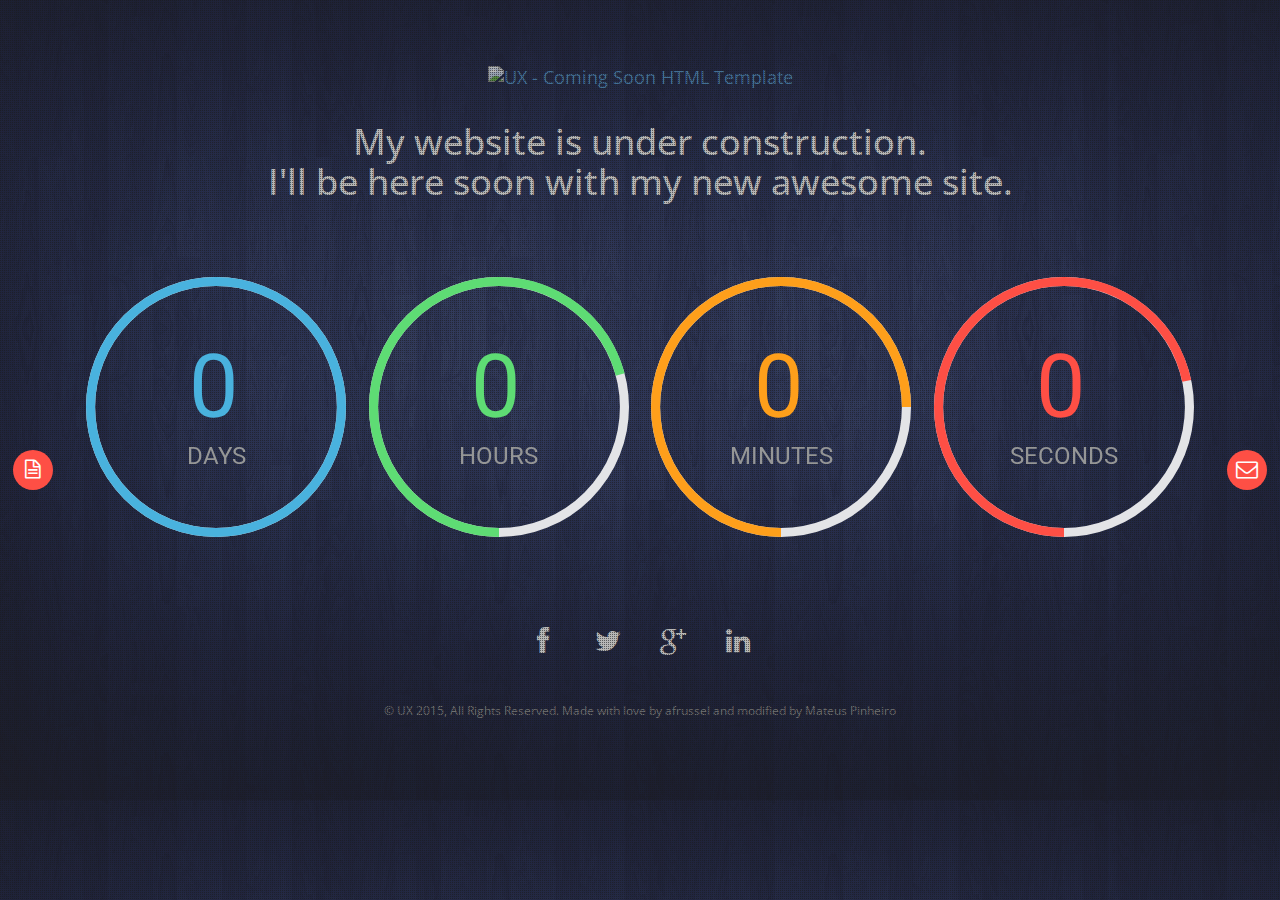
==== index.html @ 9ee0cca9 "Countdown and Resume" ====
<!DOCTYPE html>
<html lang="en">

<head>
	<meta charset="UTF-8">
    <meta http-equiv="X-UA-Compatible" content="IE=edge,chrome=1">
	<title>Mateus Pinheiro de Lima - Coming Soon</title>

    <link name="author" href="Mateus Pinheiro de Lima(Stevegates)" />
    <meta name="description" content="Coming Soon, Construction, website, HTML 5">

    <!-- Favicons -->
    <link rel="shortcut icon" href="assets/icons/favicon.ico">

    <!-- Mobile -->
	<meta name="viewport" content="width=device-width, minimum-scale=1.0, maximum-scale=1.0" />

	<!-- CSS start here -->
	<link rel="stylesheet" type="text/css" href="assets/css/bootstrap.min.css" media="screen">
	<link rel="stylesheet" type="text/css" href="assets/css/styles.css" />
	<link rel="stylesheet" type="text/css" href="assets/css/font-awesome.css">
	<link rel="stylesheet" type="text/css" href="assets/css/animate.css" />
	<!-- CSS end here -->

	<!-- Google fonts start here -->
	<link href='http://fonts.googleapis.com/css?family=Open+Sans' rel='stylesheet' type='text/css'>
	<link href='http://fonts.googleapis.com/css?family=Roboto:300' rel='stylesheet' type='text/css'>
	<!-- Google fonts end here -->
</head>
<body class="ux">
  <div class="bg-overlay"></div>
	<!-- Preloader start here -->
	<div id="preloader">
		<div id="status"></div>
	</div>
	<!-- Preloader end here -->
<!-- About Icon start here -->
	<div class="about-us">
		<a href="#" class="fa fa-file-text-o tool-tip" data-toggle="modal" data-target=".bs-example-modal-lg" data-placement="right" title="About"></a>
	</div>
<!-- About Icon end here -->
<!-- Contact Icon start here -->
	<div class="contact-us">
		<a href="#" class="fa fa-envelope-o tool-tip" data-toggle="modal" data-target=".bs-example-modal-lg2"  data-placement="left" title="Contact"></a>
	</div>
<!-- Contact Icon end here -->
	<!-- Main container start here -->
	<section class="container main-wrapper">
		<!-- Logo start here -->
		<section id="logo" class="fade-down">
			<a href="#" title="UX - Coming Soon HTML Template">
            	<img src="assets/img/logo.png" alt="UX - Coming Soon HTML Template">
            </a>
		</section>
		<!-- Logo end here -->
		<!-- Slogan start here -->
		<section class="slogan fade-down">
			<h1>My website is under construction. <br /> I'll be here soon with my new awesome site.</h1>
		</section>
		<!-- Slogan end here -->
		<!-- Count Down start here -->
		<section class="count-down-wrapper fade-down">
			<ul class="row count-down">
				<li class="col-md-3 col-sm-6">
					<input class="knob days" data-readonly=true data-min="0" data-max="365" data-width="260" data-height="260" data-thickness="0.07" data-fgcolor="#34aadc" data-bgColor="#e1e2e6" data-angleOffset="180">
					<span id="days-title">days</span>
				</li>
				<li class="col-md-3 col-sm-6">
					<input class="knob hour" data-readonly=true data-min="0" data-max="24" data-width="260" data-height="260" data-thickness="0.07" data-fgcolor="#4cd964" data-bgColor="#e1e2e6" data-angleOffset="180">
					<span id="hours-title">hours</span>
				</li>
				<li class="col-md-3 col-sm-6">
					<input class="knob minute" data-readonly=true data-min="0" data-max="60" data-width="260" data-height="260" data-thickness="0.07" data-fgcolor="#ff9500" data-bgColor="#e1e2e6" data-angleOffset="180">
					<span id="mins-title">minutes</span>
				</li>
				<li class="col-md-3 col-sm-6">
					<input class="knob second" data-readonly=true data-min="0" data-max="60" data-width="260" data-height="260" data-thickness="0.07" data-fgcolor="#ff3b30" data-bgColor="#e1e2e6" data-angleOffset="180">
					<span id="secs-title">seconds</span>
				</li>
			</ul>
		</section>
		<!-- Count Down end here  -->

		<!-- Social icons start here -->
		<ul class="connect-us row fade-down">
			<li><a href="http://facebook.com/Mateus.P.Lima" class="fb tool-tip" title="Facebook"><i class="fa fa-facebook"></i></a></li>
			<li><a href="http://twitter.com/Mateus_P_Lima" class="twitter tool-tip" title="Twitter"><i class="fa fa-twitter"></i></a></li>
			<li><a href="http://plus.google.com/MateusPLima" class="gplus tool-tip" title="Google Plus"><i class="fa fa-google-plus"></i></a></li>
			<li><a href="http://facebook.com/Mateus.P.Lima" class="linkedin tool-tip" title="Linkedin"><i class="fa fa-linkedin"></i></a></li>
			<!--<li><a href="#" class="ytube tool-tip" title="You Tube"><i class="fa fa-youtube-play"></i></a></li>
			<li><a href="#" class="pinterest tool-tip" title="Pinterest"><i class="fa fa-pinterest-square"></i></a></li>
		*/-->
		</ul>
		<!-- Social icons end here -->
		<!-- Footer start here -->
		<footer class="fade-down">
			<p class="footer-text">&copy; UX 2015, All Rights Reserved. Made with love by afrussel and modified by Mateus Pinheiro </p>
		</footer>
		<!-- Footer end here -->
	</section>
<!-- About start here -->
  <div class="modal fade bs-example-modal-lg" role="dialog" aria-hidden="true" data-keyboard="true" data-backdrop="static" tabindex="-1">
    <a href="#" class="fa fa-times cls-pop" data-dismiss="modal"></a>
    <div class="modal-dialog modal-lg clearfix">
      <div class="modal-content pop-up">
        <h3>About me</h3>
        <div class="clearfix">
	        <div>
	          <p>I'm a Brazilian developer that loves solving problems and understanding how things work, having an experience of living in GTA for a year. I am a wannabe designer, photographer and chef, I love tryinng out new things </p>
	          <p>I love games since I was a child, from table top ones to computer games, my favorite type of game are RPGs, the ones that I have the most fond memories are Final Fantasy VIII, Vagrant Story and Final Fantasy Tactics because at least the last two have really good story and their mechanics were really good compared to other games of the same genre.</p>
				 <a href="resume.html"> There is my resume if you want to check it out.</a>
	        </div>
      	</div>
      </div>
    </div>
  </div>
<!-- About end here -->
<!-- Contact start here -->
  <div class="modal fade bs-example-modal-lg2" role="dialog" aria-hidden="true" data-keyboard="true" data-backdrop="static" tabindex="-1">
    <a href="#" class="fa fa-times cls-pop" data-dismiss="modal"></a>
    <div class="modal-dialog modal-lg">
      <div class="modal-content pop-up pop-up-cnt">
        <h3>Contact me</h3>
			
        <div class="clearfix cnt-wrap">
          <div class="col-md-4 col-sm-4">
            <i class="fa fa-phone"></i>
            <h4>Phone</h4>
            <p>Mobile: (289) 600 6820</p>
          </div>

          <div class="col-md-4 col-sm-4">
            <i class="fa fa-envelope-o"></i>
            <h4>Email</h4>
            <p>mateus.p@me.com<br />mateus.to@gmail.com</p>
          </div>
          <div class="col-md-4 col-sm-4">
            <i class="fa fa-map-marker"></i>
            <h4>Address</h4>
            <p>1700 Simcoe Street North, Apt #502 <br>
              Oshawa, ON L1G 4X9</p>
            </div>
          </div>
        </div>
      </div>
    </div>
	<!-- Contact end here -->

		<!-- Main container start here -->
		<!-- Javascript framework and plugins start here -->
		<script type="text/javascript" src="assets/js/jquery.js"></script>
		<script type="text/javascript" src="assets/js/bootstrap.min.js"></script>
		<script src="assets/js/jquery.validate.min.js"></script>
		<script src="assets/s/modernizr.js"></script>
		<script type="text/javascript" src="assets/js/appear.js"></script>
		<script src="assets/js/jquery.knob.js"></script>
		<script src="assets/js/jquery.ccountdown.js"></script>
		<script src="assets/js/init.js"></script>
		<script src="assets/js/general.js"></script>
		<!-- Javascript framework and plugins end here -->

</body>
</html>
---- assets/css/styles.css ----
/* Preloader */

#preloader {
    position: fixed;
    top: 0;
    left: 0;
    right: 0;
    bottom: 0;
    background-color: #f2f3f7;
    /* change if the mask should have another color then white */
    z-index: 9999999;
    /* makes sure it stays on top */
}
#status {
    width: 200px;
    height: 200px;
    position: absolute;
    left: 50%;
    /* centers the loading animation horizontally one the screen */
    top: 50%;
    /* centers the loading animation vertically one the screen */
    background-image: url(../img/status.gif);
    /* path to your loading animation */
    background-repeat: no-repeat;
    background-position: center;
    margin: -100px 0 0 -100px;
    /* is width and height divided by two */
}
body {
    font-family: 'Open Sans', sans-serif;
    color: #8a8b8b;
    font-size: 18px;
    line-height: 22px;
    background-color: rgba(53, 10, 4, .5);
	background-image:url(../img/bg2.jpg);
	background-size: cover;
	background-repeat:repeat;
    font-weight: normal;

}

.bg-overlay {
    background: url("../img/bg-overlay.png") repeat scroll 0 0 rgba(0, 0, 0, 0);
    height: 100%;
    left: 0;
    position: fixed;
    top: 0;
    width: 100%;
    z-index: 0;
}


body.yellow {
    background-color: #ffcc00;
}
body.green {
    background-color: #aaee06;
}
body.blue {
    background-color: #00d2ff;
}
h1,
h2,
h3,
h4,
h5,
h6 {
    margin: 0;
    padding: 0;
}
.homepage #logo {
    margin: 0 0 26px 0;
}
.home {
    background: #e6e9ed url(../img/bg-body.png) left top repeat-x;
}
.main-wrapper {
    padding: 60px 20px 0 20px;
    margin: 0 auto;
}
/*Logo Start Here*/

#logo {
    text-align: center;
    margin: 0 0 30px 0;
    padding: 0;
}
#logo a {
    display: inline-block;
    padding: 4px;
}
/*Logo End Here*/

/*Slogan start here*/

.slogan {
    margin-bottom: 76px;
    text-align: center;
}
.slogan h1 {
    color: #fff;
}
.slogan p {
    margin: 10px 0;
    padding: 0;
    color: #3e3d3d;
}
/*SLogan end here*/

/*Countdown start here*/

.count-down {
    margin: 0 0 85px 0;
    padding: 0;
    font-family: 'Roboto', sans-serif;
    text-align: center;
    height: 240px;
    height: auto;
}
.count-down li {
    margin: 0;
    padding: 0;
    list-style: none;
    font-size: 28px;
    display: inline-block;
    min-height: 250px;
}
.count-down li div {
    margin: 0 !important;
    padding: 0;
}
.count-down li input {
    font-family: 'Roboto', sans-serif !important;
    font-size: 88px!important;
    width: 154px!important;
    height: 98px!important;
    margin: 70px 0 0 -210px !important;
    font-weight: normal!important;
}
#days-title,
#hours-title,
#mins-title,
#secs-title {
    display: block;
    text-transform: uppercase;
    margin-top: -94px;
    font-size: 24px;
    position: relative;
    z-index: 9 !important;
}
/*Countdown end here*/

/*Newsletter subscribe start here*/

.email-ico i {
    font-size: 36px;
    line-height: 72px;
}

.contact .form-group {
    position: relative;
    width: 100%;
    margin-bottom: 4px !important;
}
.contact {
    color: #8C8C8C;
    float: none;
    margin: 0 auto 60px auto;
}

.contact input {
    background-color: #ffffff;
    border: none;
    height: 60px;
    width: 100%;
    padding: 0 22% 0 70px;
    -webkit-border-radius: 4px;
    -moz-border-radius: 4px;
    border-radius: 4px;
}
.contact .error:focus,
.contact .error {
    border: 1px solid #ff0000;
}
.contact label.error {
    color: #fff;
    font-size: 14px;
    line-height: 18px;
    font-weight: normal;
    position: absolute;
    right: 0;
    text-transform: none;
    top: -28px;
    border: none;
    background-color: #FF0000;
    padding: 4px;
    -webkit-border-radius: 4px;
    -moz-border-radius: 4px;
    border-radius: 4px;
}
.contact .email-ico {
    position: absolute;
    top: -6px;
    left: 12px;
    font-size: 24px;
}
.contact .btn-submit {
    position: absolute;
    top: 10px;
    right: 12px;
    font-size: 20px;
    border: none;
    background-color: #ff382e;
    -webkit-border-radius: 4px;
    -moz-border-radius: 4px;
    border-radius: 4px;
    font-size: 20px;
    color: #ffffff;
    line-height: 22px;
    font-family: 'Roboto', sans-serif;
    width: 90px;
    height: 40px;
    font-weight: bold;
    line-height: 24px;
	padding: 0;
}
.form-respond .content-message {
    border-radius: 4px;
    margin: 0 0 50px;
    padding: 30px;
}
.form-respond .success {
    color: #fff;
    background-color: green;
}
.form-respond .content-message {
    border-radius: 4px;
    margin: 0 0 50px;
    padding: 4px 8px;
    color: #fff;
    background-color: #FF0000;
}
.form-respond .content-message h2,
.form-respond .content-message p {
    display: inline;
    font-size: 15px;
}
/*Newsletter subscribe end here*/

/*Social Links start here*/

.connect-us {
    margin: 0 0 28px 0;
    padding: 0;
    text-align: center;
}
.connect-us li {
    display: inline-block;
    font-size: 28px;
}
.connect-us li a {
    display: block;
    margin: 10px;
    width: 40px;
    height: 40px;
    line-height: 36px;
    color: #fff;
}
.connect-us li a.fb:hover {
    color: #507cbe;
}
.connect-us li a.twitter:hover {
    color: #62cdf2;
}
.connect-us li a.gplus:hover {
    color: #ec5d48;
}
.connect-us li a.linkedin:hover {
    color: #1e88c9;
}
.connect-us li a.ytube:hover {
    color: #e64c38;
}
.connect-us li a.dribbble:hover {
    color: #d34e95;
}
.connect-us li a.pinterest:hover {
    color: #e94546;
}
/*Social Links end here*/

/*Footer start here*/

footer {
    text-align: center;
    font-size: 16px;
}
.footer-text{
	font-size: 12px;
}
footer a {
    color: #8a8b8b;
    text-decoration: underline;
}
footer a:hover {
    text-decoration: none;
    color: #8a8b8b;
}
/*Footer start here*/

/*About/Contact css start here*/

.about-us a {
    position: absolute;
    top: 50%;
    height: 40px;
    width: 40px;
    background-color: #ff3b30;
    border-radius: 50%;
    color: #ffffff;
    text-align: center;
    line-height: 40px;
    left: 1%;
    font-size: 22px;
    z-index: 999;
}
.about-us .tooltip-inner,
.contact-us .tooltip-inner {
    background: none;
    border-radius: 0;
    color: #3e3d3d;
    font-size: 14px;
    text-transform: uppercase;
    padding: 0;
}
.about-us .tooltip-arrow,
.contact-us .tooltip-arrow {
    display: none;
}
.contact-us a {
    position: absolute;
    top: 50%;
    height: 40px;
    width: 40px;
    background-color: #ff3b30;
    border-radius: 50%;
    color: #ffffff;
    text-align: center;
    line-height: 40px;
    right: 1%;
    font-size: 22px;
    z-index: 999;
}
.about-us a:hover,
.contact-us a:hover {
    text-decoration: none;
}
/*About/Contact css end here*/

.ux .modal {
    background: rgba(31, 31, 31, 0.96)
}
.pop-up {
    padding: 20px;
    border-radius: 0;
    box-shadow: none;
    background: none;
    border: none;
}
.cls-pop {
    position: absolute;
    right: 10px;
    top: 10px;
    font-size: 30px;
    line-height: 40px;
    color: #ffffff;
    font-weight: normal;
    z-index: 999;
}
.cls-pop:hover {
    color: #ff382e;
    text-decoration: none;
}
.pop-up h3 {
    font-size: 34px;
    line-height: 40px;
    margin: 0 0 60px 0;
    padding: 0;
    color: #ff382e;
    text-align: center;
    font-family: 'Roboto', sans-serif;
    font-weight: normal;
    text-transform: uppercase;
    position: relative;
}
.pop-up h3:before {
    background-color: #ff382e;
    bottom: -30px;
    content: "";
    display: block;
    height: 1px;
    position: absolute;
    width: 300px;
}
.pop-up h3:before {
    left: 50%;
    margin-left: -150px;
}
.pop-up p {
    margin: 10px 0;
    padding: 0;
    font-size: 15px;
    line-height: 24px;
    color: #dadada;
}
.pop-up-cnt {
    text-align: center;
}
.pop-up-cnt i {
    height: 40px;
    width: 40px;
    background-color: #ff3b30;
    border-radius: 50%;
    color: #ffffff;
    line-height: 40px;
    margin-bottom: 10px;
}
.pop-up-cnt h4 {
    font-size: 22px;
    line-height: 28px;
    margin: 0;
    padding: 0;
    color: #ffffff;
}
.pop-up-cnt .cnt-wrap {
    padding-top: 30px;
}
.features {
    margin: 20px 0 0 0;
    padding: 0 0 0 14px;
}
.features li {
    margin: 0;
    padding: 0;
    font-size: 14px;
    line-height: 28px;
    color: #dadada;
    width: 33%;
    float: left;
}
.gmap {
    margin: 20px 0;
    position: relative;
    width: 100%;
    height: 400px;
}

/*Contact*/

input[type="text"] {
    background: none repeat scroll 0 0 rgba(0, 0, 0, 0);
    border: 1px solid rgb(255, 255, 255);
    color: rgb(255, 255, 255);
    font-weight: 300;
    height: 45px;
    line-height: 45px;
    margin-bottom: 20px;
    padding: 0 20px;
    width: 100%;
}

textarea {
    background: none repeat scroll 0 0 rgba(0, 0, 0, 0);
    border: 1px solid rgb(255, 255, 255);
    color: rgb(255, 255, 255);
    height: 160px;
    margin-bottom: 20px;
    overflow: auto;
    padding: 20px;
    width: 100%;
}

.contact-btn-submit {
    background-color: rgb(255, 56, 46);
    border: medium none;
    border-radius: 4px;
    color: rgb(255, 255, 255);
    font-family: "Roboto",sans-serif;
    font-size: 20px;
    font-weight: bold;
    height: 40px;
    line-height: 24px;
    width: 110px;
}

/* Captcha */

.captcha > input
{
	width:50%;
	margin-top: 10px;
}

/* 404 page design */

h1.error {
    color: rgb(255, 255, 255);
    font-size: 10em;
}
.no-page-found {
    margin-bottom: 76px;
    text-align: center;
	color: rgb(255, 255, 255);
}
.no-page-found p {
    color: rgb(255, 255, 255);
    margin: 10px 0;
    padding: 0;
}
.no-page-found p a{
    color: rgb(255, 255, 0);
	text-decoration: underline;
}
.no-page-found p a:hover{
	text-decoration: none;
}

/*Template color option start here*/

.template-colors {
    margin: 40px 0 0 0;
    padding: 0;
    list-style: none;
    display: block;
}
.template-colors li {
    margin: 0 2px;
    padding: 0;
    display: inline-block;
    font-size: 26px;
}
.template-colors li a {
    margin: 0;
    padding: 0;
    outline: none;
    display: block;
    width: 42px;
    height: 42px;
    -webkit-border-radius: 3px;
    -moz-border-radius: 3px;
    border-radius: 3px;
}
.template-colors li a:hover {
    border: 1px solid #999;
}
.template-colors li a.blue {
    background-color: #00d2ff;
}
.template-colors li a.green {
    background-color: #aaee06;
}
.template-colors li a.yellow {
    background-color: #ffcc00;
}
/*Template color option end here*/

@media screen and (-webkit-min-device-pixel-ratio: 0) {
    .count-down li input {
        margin-top: 60px !important;
    }
}
/*Responsive css start here*/

@media only screen and (max-device-width: 1150px) {
    .about-us a {
        top: 2%;
        margin-left: -20px;
        left: 47.5%;
    }
    .contact-us a {
        top: 2%;
        margin-right: -20px;
        right: 47.5%;
    }
    .about-us .tooltip,
    .contact-us .tooltip {
        display: none !important;
    }
    .about-us .tooltip-arrow,
    .contact-us .tooltip-arrow {
        display: none;
    }
}
@media only screen and (max-width: 1024px) {
    .count-down li div,
    .count-down li canvas {
        width: 230px !important;
        height: 230px !important;
    }
    .contact-form input {
        padding: 0 26% 0 17%;
    }
    .count-down li input {
        margin: 36px 0 0 -187px !important;
    }
    .hide-med {
        display: none !important;
    }
    .contact-form .btn-submit {
        font-size: 18px;
    }
    .features li {
        width: 50%;
    }
}
@media only screen and (max-device-width: 767px) {
    .about-us a {
        left: 46%;
    }
    .contact-us a {
        right: 46%;
    }
}
@media only screen and (max-device-width: 600px) {
    .about-us a {
        left: 44%;
    }
    .contact-us a {
        right: 44%;
    }
    .features li {
        width: 100%;
        float: none;
    }
}
@media only screen and (max-device-width: 568px) {
    .contact-form input {
        padding: 0 40% 0 24%;
    }
    .paw-carousel-item {
        height: 320px !important;
    }
    .contact-form .btn-submit {
        font-size: 15px;
        padding: 0;
        margin: 0;
        width: 80px;
    }
}
/*Responsive css end here*/
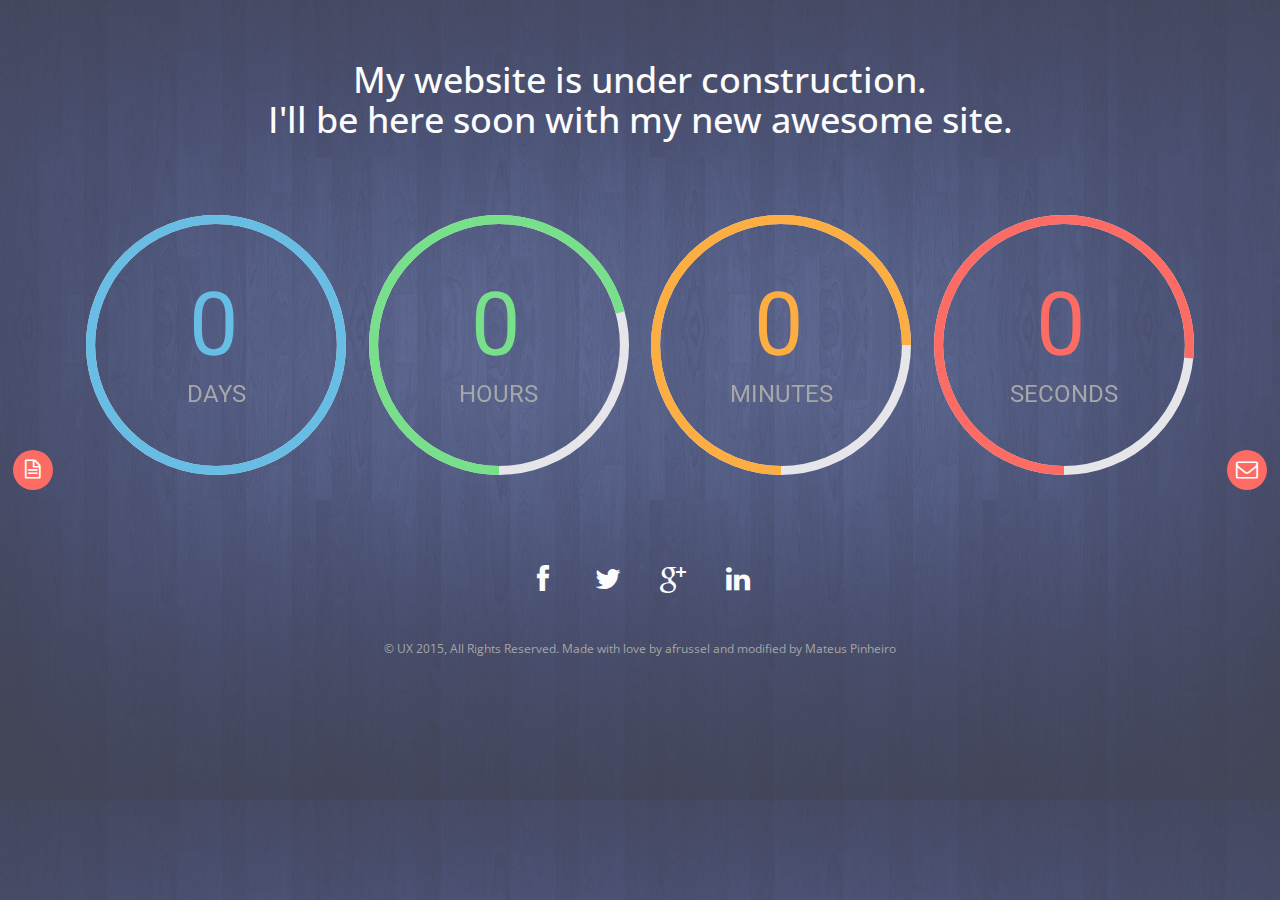
==== commit 7feef727: "Linkedin link fix" ====
--- a/index.html
+++ b/index.html
@@ -4,11 +4,10 @@
 
 <head>
 	<meta charset="UTF-8">
-    <meta http-equiv="X-UA-Compatible" content="IE=edge,chrome=1">
 	<title>Mateus Pinheiro de Lima - Coming Soon</title>
 
-    <link name="author" href="Mateus Pinheiro de Lima(Stevegates)" />
-    <meta name="description" content="Coming Soon, Construction, website, HTML 5">
+	<meta name="author" content="Mateus Pinheiro de Lima">
+ 	<meta name="description" content="Coming Soon, Construction, website, HTML 5">
 
     <!-- Favicons -->
     <link rel="shortcut icon" href="assets/icons/favicon.ico">
@@ -29,7 +28,7 @@
 	<!-- Google fonts end here -->
 </head>
 <body class="ux">
-  <div class="bg-overlay"></div>
+	<!-- Overlay missused <div class="bg-overlay"></div> -->
 	<!-- Preloader start here -->
 	<div id="preloader">
 		<div id="status"></div>
@@ -48,15 +47,17 @@
 	<!-- Main container start here -->
 	<section class="container main-wrapper">
 		<!-- Logo start here -->
+		<!--
 		<section id="logo" class="fade-down">
-			<a href="#" title="UX - Coming Soon HTML Template">
-            	<img src="assets/img/logo.png" alt="UX - Coming Soon HTML Template">
-            </a>
-		</section>
-		<!-- Logo end here -->
+				<a href="#" title="UX - Coming Soon HTML Template">
+	            	<img src="assets/img/logo.png" alt="UX - Coming Soon HTML Template">
+	            </a>
+			</section>
+		-->
+			<!-- Logo end here -->
 		<!-- Slogan start here -->
 		<section class="slogan fade-down">
-			<h1>My website is under construction. <br /> I'll be here soon with my new awesome site.</h1>
+			<h1>My website is under construction.<br /> I'll be here soon with my new awesome site.</h1>
 		</section>
 		<!-- Slogan end here -->
 		<!-- Count Down start here -->
@@ -87,7 +88,7 @@
 			<li><a href="http://facebook.com/Mateus.P.Lima" class="fb tool-tip" title="Facebook"><i class="fa fa-facebook"></i></a></li>
 			<li><a href="http://twitter.com/Mateus_P_Lima" class="twitter tool-tip" title="Twitter"><i class="fa fa-twitter"></i></a></li>
 			<li><a href="http://plus.google.com/MateusPLima" class="gplus tool-tip" title="Google Plus"><i class="fa fa-google-plus"></i></a></li>
-			<li><a href="http://facebook.com/Mateus.P.Lima" class="linkedin tool-tip" title="Linkedin"><i class="fa fa-linkedin"></i></a></li>
+			<li><a href="https://www.linkedin.com/in/mateuslima" class="linkedin tool-tip" title="Linkedin"><i class="fa fa-linkedin"></i></a></li>
 			<!--<li><a href="#" class="ytube tool-tip" title="You Tube"><i class="fa fa-youtube-play"></i></a></li>
 			<li><a href="#" class="pinterest tool-tip" title="Pinterest"><i class="fa fa-pinterest-square"></i></a></li>
 		*/-->
@@ -122,7 +123,7 @@
     <div class="modal-dialog modal-lg">
       <div class="modal-content pop-up pop-up-cnt">
         <h3>Contact me</h3>
-			
+
         <div class="clearfix cnt-wrap">
           <div class="col-md-4 col-sm-4">
             <i class="fa fa-phone"></i>
